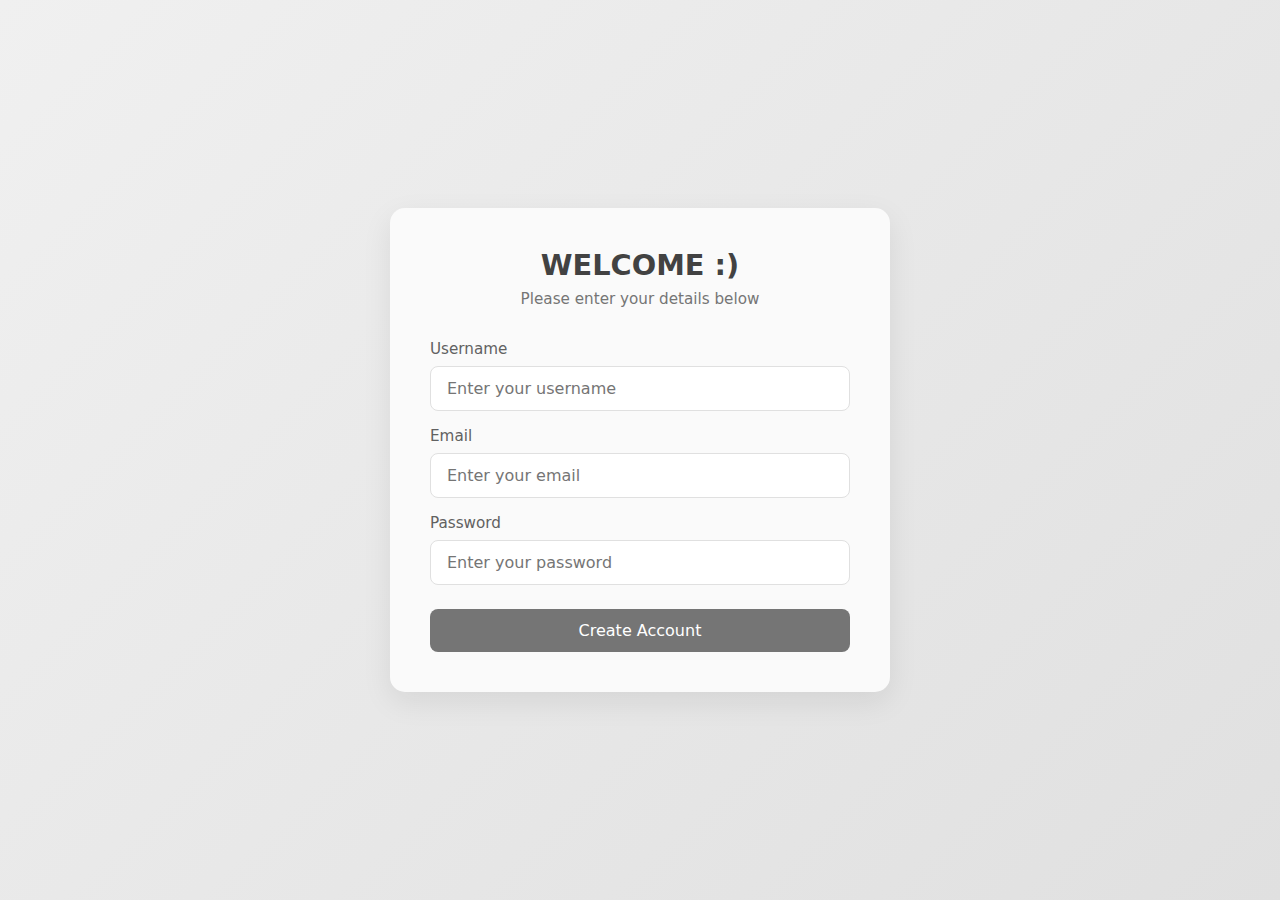
==== sign-in/sign-in.html @ 8b256824 "sign in page" ====
<!DOCTYPE html>
<html lang="en">

    <head>
        <meta charset="UTF-8">
        <meta name="viewport" content="width=device-width, initial-scale=1.0">
        <title>Sign in</title>
        <link rel="stylesheet" href="sign-in.css">
    </head>

    <body>
        <div class="container">
            <h2 class="header">WELCOME :)</h2>
            <span class="gray-text">Please enter your details below</span>
            <form class="sign-in-form" id="registrationForm">
                <div class="form-group">
                    <label for="username">Username</label>
                    <input type="text" id="username" name="username" required placeholder="Enter your username">
                </div>

                <div class="form-group">
                    <label for="email">Email</label>
                    <input type="email" name="email" id="email" required placeholder="Enter your email">
                </div>

                <div class="form-group">
                    <label for="password">Password</label>
                    <input type="password" name="password" id="password" required placeholder="Enter your password">
                </div>

                <button type="submit" id="submit">Create Account</button>
            </form>
        </div>
        <script src="/sign-in/script.js"></script>
    </body>

</html>
---- sign-in/sign-in.css ----
* {
    box-sizing: border-box;
    padding: 0;
    margin: 0;
    font-family: 'Segoe UI', system-ui, sans-serif;
}

body {
    min-height: 100vh;
    display: flex;
    justify-content: center;
    align-items: center;
    background: linear-gradient(135deg, #f0f0f0 0%, #e0e0e0 100%);
    padding: 20px;
}

.container {
    background: #fafafa;
    padding: 2.5rem;
    border-radius: 15px;
    box-shadow: 0 10px 30px rgba(0, 0, 0, 0.08);
    width: 100%;
    max-width: 500px;
}

.header {
    text-align: center;
    margin-bottom: 0.5rem;
    color: #424242;
    font-size: 1.8rem;
    font-weight: 600;
}

.gray-text {
    display: block;
    text-align: center;
    color: #757575;
    margin-bottom: 2rem;
    font-size: 0.95rem;
}

.sign-in-form {
    display: flex;
    flex-direction: column;
    gap: 1rem;
}

.form-group {
    display: flex;
    flex-direction: column;
    gap: 0.5rem;
}

label {
    color: #616161;
    font-size: 0.95rem;
    font-weight: 500;
}

input {
    padding: 0.75rem 1rem;
    border: 1px solid #e0e0e0;
    border-radius: 8px;
    font-size: 1rem;
    transition: all 0.2s;
    width: 100%;
    background-color: #ffffff;
}

input:focus {
    outline: none;
    border-color: #9e9e9e;
    box-shadow: 0 0 0 3px rgba(158, 158, 158, 0.2);
}

button {
    margin-top: 0.5rem;
    padding: 0.75rem 1.5rem;
    background-color: #757575;
    color: white;
    border: none;
    border-radius: 8px;
    font-size: 1rem;
    font-weight: 500;
    cursor: pointer;
    transition: background-color 0.2s;
}

button:hover {
    background-color: #616161;
}

.error {
    color: #b71c1c;
    font-size: 0.85rem;
    margin-top: 0.25rem;
}

@media (max-width: 480px) {
    .container {
        padding: 1.5rem;
    }

    .header {
        font-size: 1.5rem;
    }
}
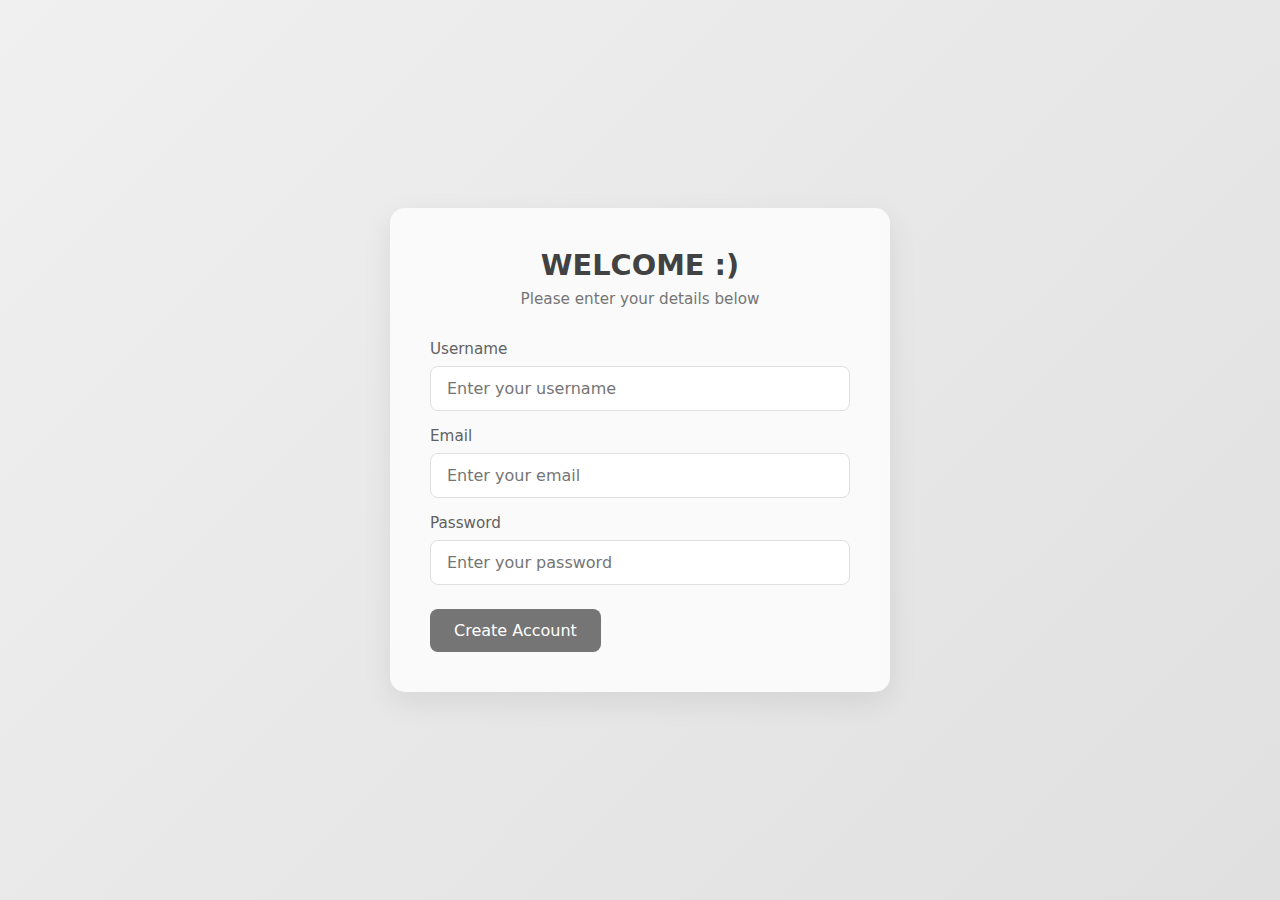
==== commit 3dcd07ac: "changes in ui" ====
--- a/sign-in/sign-in.html
+++ b/sign-in/sign-in.html
@@ -28,7 +28,8 @@
                     <input type="password" name="password" id="password" required placeholder="Enter your password">
                 </div>
 
-                <button type="submit" id="submit">Create Account</button>
+                <a href="/"> <button type="submit" id="submit">Create Account</button></a>
+
             </form>
         </div>
         <script src="/sign-in/script.js"></script>
